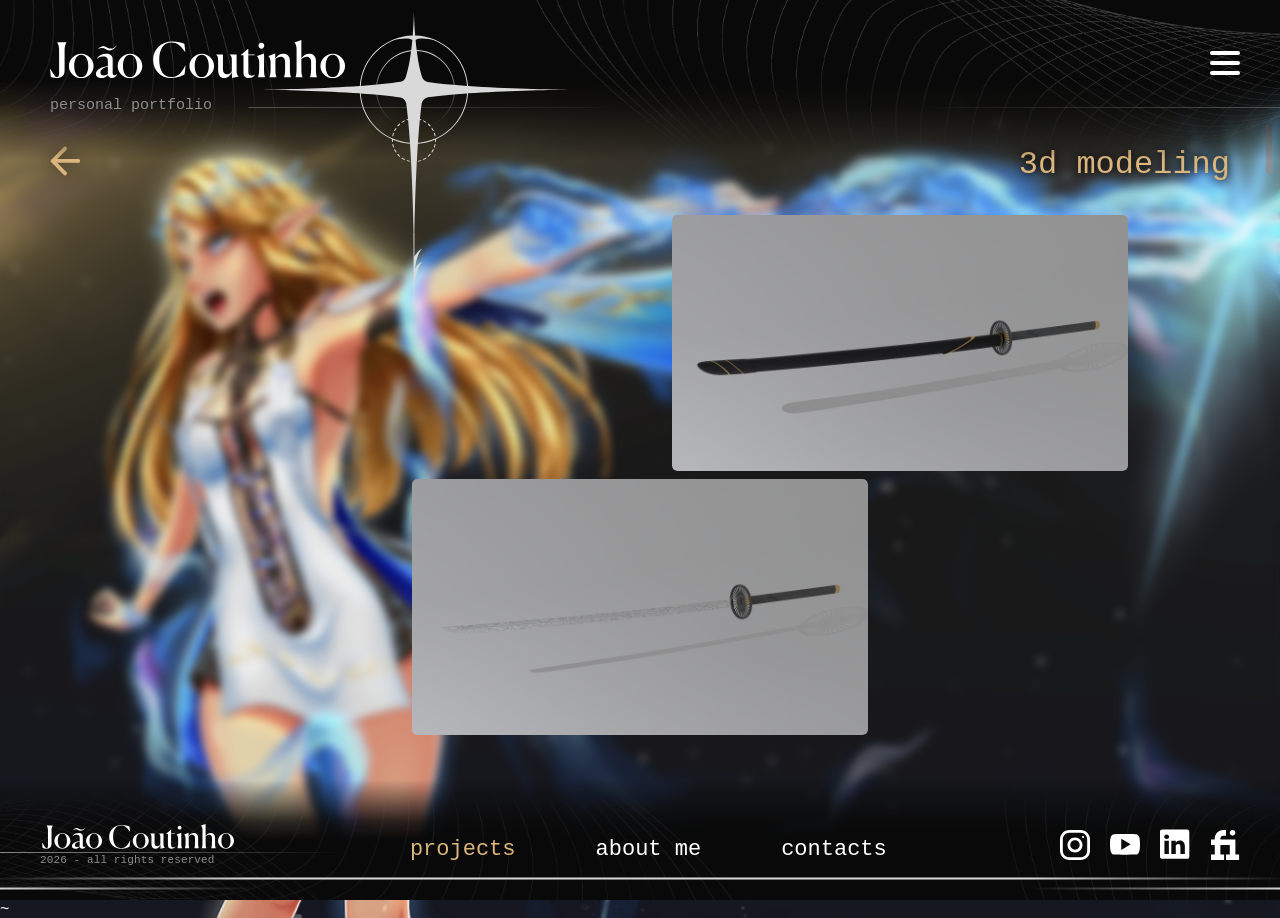
==== 3d-modeling.html @ 874382c6 "first push" ====
<!DOCTYPE html>
<html lang="pt">
<head>
  <meta charset="UTF-8">
  <meta name="viewport" content="width=device-width, initial-scale=1.0">
  <title>3d-Modeling | Portfolio</title>
  
  <link rel="icon" type="image/png" href="images\portfolio_logo_3dmodel.png">
  <link rel="stylesheet" href="css\parallax.css">
  <link rel="stylesheet" href="css\fonts.css">
  <link rel="stylesheet" href="css\header.css">
  <link rel="stylesheet" href="css\info_cards.css">
  <link rel="stylesheet" href="css\footer.css">
  <link rel="stylesheet" href="css\index.css">
  <link rel="stylesheet" href="css\tablets.css">
  <link rel="stylesheet" href="css\mobile.css">
  <link rel="stylesheet" href="css\zoom-window.css">
  <link rel="stylesheet" href="css\3d-modeling.css">
</head>
<body>
  <div class="parallax-bg" aria-hidden="true">
    <!-- Desktop images -->
    <img class="parallax-layer layer1 desktop" data-src="images/layer4.png" alt="" data-speed="22">
    <img class="parallax-layer layer2 desktop" data-src="images/layer3.png" alt="" data-speed="16">
    <img class="parallax-layer layer3 desktop" data-src="images/layer2.png" alt="" data-speed="10">
    <img class="parallax-layer layer4 desktop" data-src="images/layer1.png" alt="" data-speed="30">
    
    <!-- Mobile images -->
    <img class="parallax-layer layer1 mobile" src="images/layer4_mobile.png" alt="" data-speed="22" style="display:none;">
    <img class="parallax-layer layer2 mobile" src="images/layer3_mobile.png" alt="" data-speed="16" style="display:none;">
    <img class="parallax-layer layer3 mobile" src="images/layer2_mobile.png" alt="" data-speed="10" style="display:none;">
    <img class="parallax-layer layer4 mobile" src="images/layer1_mobile.png" alt="" data-speed="30" style="display:none;">
    
    <div class="parallax-layer particle-layer layer5" data-speed="8" aria-hidden="true"></div>
    <div class="parallax-layer particle-layer layer6" data-speed="10" aria-hidden="true"></div>
  </div>


  <div class="page-content">
    <header>
      <div class="mobile-nav-panel" id="mobile-nav-panel" aria-hidden="true" >
        <a href="index.html" class="nav-link is-active" data-nav="home"><h2>Projects</h2></a>
        <a href="about.html" class="nav-link" data-nav="about"><h2>About Me</h2></a>
        <a href="contact.html" class="nav-link" data-nav="contact"><h2>Contacts</h2></a>
      </div>
      <div class="black-degrade" aria-hidden="true"></div>
      <img src="images\waves blured.png" alt="Waves Blured" class="waves-blured">
      <svg class="Vector2Header" width="1702" height="2" viewBox="0 0 1702 2" preserveAspectRatio="xMidYMid meet" fill="none" xmlns="http://www.w3.org/2000/svg">
<path d="M579.146 1.33301H0V0.333008H579.146V1.33301Z" fill="url(#paint0_linear_225_235)"/>
<path d="M1701.89 0V1H1122.74V0H1701.89Z" fill="url(#paint1_linear_225_235)"/>
<defs>
<linearGradient id="paint0_linear_225_235" x1="1701.89" y1="1.00043" x2="0" y2="1.00043" gradientUnits="userSpaceOnUse">
<stop offset="0.00600609" stop-color="#8D8D8D"/>
<stop offset="0.370487" stop-color="#8D8D8D" stop-opacity="0"/>
<stop offset="0.607399" stop-color="#8D8D8D" stop-opacity="0"/>
<stop offset="1" stop-color="#8D8D8D"/>
</linearGradient>
<linearGradient id="paint1_linear_225_235" x1="1701.89" y1="1.00043" x2="0" y2="1.00043" gradientUnits="userSpaceOnUse">
<stop offset="0.00600609" stop-color="#8D8D8D"/>
<stop offset="0.370487" stop-color="#8D8D8D" stop-opacity="0"/>
<stop offset="0.607399" stop-color="#8D8D8D" stop-opacity="0"/>
<stop offset="1" stop-color="#8D8D8D"/>
</linearGradient>
</defs>
      </svg>
      <div class="slider" style="visibility:hidden;">  
        <svg class="slide1 is-active" width="1920" height="20" viewBox="0 0 1920 20" preserveAspectRatio="none" fill="none" xmlns="http://www.w3.org/2000/svg">
<path d="M1219.82 2.77637C1219.82 3.23866 1219.82 3.27374 1219.82 3.27637H1153.14C1142.38 3.27646 1136.98 6.40351 1130.78 9.58105C1124.53 12.7842 1117.53 15.9971 1103.69 15.9971V14.9971C1117.32 14.9971 1124.16 11.8482 1130.33 8.69141C1136.54 5.50894 1142.12 2.27646 1153.14 2.27637H1219.82C1219.82 2.27637 1219.82 2.27664 1219.82 2.77637Z" fill="#6D6D6D"/>
<path d="M1286.5 2.27637C1297.51 2.27649 1303.1 5.50895 1309.31 8.69141C1315.47 11.8482 1322.31 14.9971 1335.94 14.9971V15.9971C1322.1 15.9971 1315.1 12.7842 1308.85 9.58105C1302.65 6.40352 1297.25 3.27649 1286.5 3.27637H1219.82C1219.82 3.27637 1219.82 3.27637 1219.82 2.77637C1219.82 2.27664 1219.82 2.27637 1219.82 2.27637H1286.5Z" fill="#6D6D6D"/>
<path d="M1219.82 1H1160.32C1150.78 1.00012 1146 4.66069 1140.46 8.41211C1137.68 10.2914 1134.71 12.1945 1130.89 13.6221C1127.06 15.0508 1122.39 15.9971 1116.21 15.9971V14.9971C1122.28 14.9971 1126.83 14.0686 1130.54 12.6855C1134.25 11.3013 1137.13 9.45376 1139.9 7.58398C1143.7 5.00549 1147.27 2.38401 1152.34 1H1144.82C1132.71 1.00006 1126.63 4.69135 1119.65 8.43848C1112.62 12.2122 1104.76 15.9971 1089.2 15.9971V14.9971C1104.54 14.9971 1112.24 11.2823 1119.18 7.55762C1126.16 3.80644 1132.44 5.63108e-05 1144.82 0H1219.82V1Z" fill="#D9D9D9"/>
<path d="M1294.82 0C1307.19 8.13388e-05 1313.47 3.80645 1320.45 7.55762C1327.39 11.2823 1335.09 14.9971 1350.44 14.9971V15.9971C1334.87 15.9971 1327.01 12.2122 1319.98 8.43848C1313 4.69136 1306.92 1.00008 1294.82 1H1287.29C1292.37 2.38402 1295.93 5.00551 1299.74 7.58398C1302.5 9.45374 1305.39 11.3013 1309.1 12.6855C1312.8 14.0685 1317.35 14.9971 1323.43 14.9971V15.9971C1317.24 15.9971 1312.58 15.0508 1308.75 13.6221C1304.92 12.1945 1301.95 10.2914 1299.18 8.41211C1293.81 4.77783 1289.15 1.22894 1280.19 1.01074L1279.31 1H1219.82V0H1294.82Z" fill="#D9D9D9"/>
<path d="M1279.82 8.49805H1230.61C1223.54 10.2774 1220.49 16.3881 1219.82 19.6953C1219.14 16.3881 1216.09 10.2775 1209.02 8.49805H1159.82V7.49805H1279.82V8.49805Z" fill="url(#paint0_linear_6_7)"/>
<path d="M1116.21 15V16H0V15H1116.21Z" fill="url(#paint1_linear_6_7)"/>
<path d="M1920 15V16H1323.42V15H1920Z" fill="url(#paint2_linear_6_7)"/>
<defs>
<linearGradient id="paint0_linear_6_7" x1="0" y1="9.84766" x2="1920" y2="9.84766" gradientUnits="userSpaceOnUse">
<stop stop-color="#8D8D8D" stop-opacity="0"/>
<stop offset="0.2" stop-color="#8D8D8D"/>
<stop offset="0.8" stop-color="#8D8D8D"/>
<stop offset="1" stop-color="#8D8D8D" stop-opacity="0"/>
</linearGradient>
<linearGradient id="paint1_linear_6_7" x1="0" y1="16" x2="1967.49" y2="16" gradientUnits="userSpaceOnUse">
<stop stop-color="#D9D9D9" stop-opacity="0"/>
<stop offset="0.2" stop-color="#D9D9D9"/>
<stop offset="0.8" stop-color="#D9D9D9"/>
<stop offset="1" stop-color="#D9D9D9" stop-opacity="0"/>
</linearGradient>
<linearGradient id="paint2_linear_6_7" x1="-91.1058" y1="16" x2="1920" y2="16" gradientUnits="userSpaceOnUse">
<stop stop-color="#D9D9D9" stop-opacity="0"/>
<stop offset="0.2" stop-color="#D9D9D9"/>
<stop offset="0.8" stop-color="#D9D9D9"/>
<stop offset="1" stop-color="#D9D9D9" stop-opacity="0"/>
</linearGradient>
</defs>
        </svg>
        <svg class="slide2" width="1920" height="20" viewBox="0 0 1920 20" preserveAspectRatio="none" fill="none" xmlns="http://www.w3.org/2000/svg">
<path d="M1473.4 2.77637C1473.4 3.23867 1473.4 3.27374 1473.4 3.27637H1406.73C1395.97 3.27646 1390.57 6.40343 1384.37 9.58105C1378.12 12.7843 1371.12 15.9971 1357.28 15.9971V14.9971C1370.91 14.9971 1377.75 11.8483 1383.91 8.69141C1390.13 5.50886 1395.71 2.27646 1406.73 2.27637H1473.4C1473.4 2.27637 1473.4 2.27663 1473.4 2.77637Z" fill="#6D6D6D"/>
<path d="M1540.08 2.27637C1551.1 2.27649 1556.68 5.50888 1562.9 8.69141C1569.06 11.8483 1575.9 14.9971 1589.53 14.9971V15.9971C1575.69 15.9971 1568.69 12.7843 1562.44 9.58105C1556.24 6.40344 1550.84 3.27649 1540.08 3.27637H1473.41C1473.41 3.27637 1473.4 3.27638 1473.4 2.77637C1473.4 2.27663 1473.41 2.27637 1473.41 2.27637H1540.08Z" fill="#6D6D6D"/>
<path d="M1473.4 1H1413.91C1404.37 1.00012 1399.59 4.66061 1394.04 8.41211C1391.27 10.2915 1388.3 12.1944 1384.47 13.6221C1380.65 15.0508 1375.98 15.9971 1369.8 15.9971V14.9971C1375.87 14.9971 1380.42 14.0686 1384.12 12.6855C1387.83 11.3013 1390.72 9.45381 1393.48 7.58398C1397.29 5.00543 1400.86 2.38405 1405.93 1H1398.4C1386.3 1.00006 1380.22 4.69126 1373.24 8.43848C1366.21 12.2123 1358.35 15.9971 1342.79 15.9971V14.9971C1358.13 14.9971 1365.83 11.2824 1372.77 7.55762C1379.75 3.80635 1386.03 5.63121e-05 1398.4 0H1473.4V1Z" fill="#D9D9D9"/>
<path d="M1548.41 0C1560.78 8.13409e-05 1567.06 3.80636 1574.04 7.55762C1580.98 11.2824 1588.68 14.9971 1604.02 14.9971V15.9971C1588.46 15.9971 1580.6 12.2123 1573.57 8.43848C1566.59 4.69127 1560.51 1.00008 1548.41 1H1540.88C1545.95 2.38406 1549.52 5.00545 1553.33 7.58398C1556.09 9.45379 1558.98 11.3013 1562.68 12.6855C1566.39 14.0686 1570.94 14.9971 1577.01 14.9971V15.9971C1570.83 15.9971 1566.16 15.0508 1562.33 13.6221C1558.51 12.1945 1555.54 10.2915 1552.76 8.41211C1547.4 4.77774 1542.74 1.22895 1533.78 1.01074L1532.9 1H1473.4V0H1548.41Z" fill="#D9D9D9"/>
<path d="M1533.4 8.49805H1484.2C1477.13 10.2774 1474.08 16.388 1473.4 19.6953C1472.73 16.388 1469.68 10.2775 1462.61 8.49805H1413.4V7.49805H1533.4V8.49805Z" fill="url(#paint0_linear_225_249)"/>
<path d="M1369.8 15V16L0 16.0004V15.0004L1369.8 15Z" fill="url(#paint1_linear_225_249)"/>
<path d="M1920 15.0004V16.0004L1577.01 16V15L1920 15.0004Z" fill="url(#paint2_linear_225_249)"/>
<defs>
<linearGradient id="paint0_linear_225_249" x1="0" y1="9.84766" x2="1920" y2="9.84766" gradientUnits="userSpaceOnUse">
<stop stop-color="#8D8D8D" stop-opacity="0"/>
<stop offset="0.2" stop-color="#8D8D8D"/>
<stop offset="0.8" stop-color="#8D8D8D"/>
<stop offset="1" stop-color="#8D8D8D" stop-opacity="0"/>
</linearGradient>
<linearGradient id="paint1_linear_225_249" x1="0" y1="16" x2="1967.49" y2="16" gradientUnits="userSpaceOnUse">
<stop stop-color="#D9D9D9" stop-opacity="0"/>
<stop offset="0.2" stop-color="#D9D9D9"/>
<stop offset="0.8" stop-color="#D9D9D9"/>
<stop offset="1" stop-color="#D9D9D9" stop-opacity="0"/>
</linearGradient>
<linearGradient id="paint2_linear_225_249" x1="-91.1058" y1="16" x2="1920" y2="16" gradientUnits="userSpaceOnUse">
<stop stop-color="#D9D9D9" stop-opacity="0"/>
<stop offset="0.2" stop-color="#D9D9D9"/>
<stop offset="0.8" stop-color="#D9D9D9"/>
<stop offset="1" stop-color="#D9D9D9" stop-opacity="0"/>
</linearGradient>
</defs>
        </svg>
        <svg class="slide3" width="1920" height="20" viewBox="0 0 1920 20" preserveAspectRatio="none" fill="none" xmlns="http://www.w3.org/2000/svg">
<path d="M1722.04 2.77637C1722.04 3.23868 1722.04 3.27374 1722.04 3.27637H1655.36C1644.61 3.27646 1639.21 6.40339 1633.01 9.58105C1626.76 12.7843 1619.76 15.9971 1605.92 15.9971V14.9971C1619.55 14.9971 1626.39 11.8483 1632.55 8.69141C1638.76 5.50883 1644.35 2.27646 1655.36 2.27637H1722.04C1722.04 2.27637 1722.04 2.27662 1722.04 2.77637Z" fill="#6D6D6D"/>
<path d="M1788.72 2.27637C1799.74 2.27649 1805.32 5.50884 1811.53 8.69141C1817.7 11.8483 1824.54 14.9971 1838.17 14.9971V15.9971C1824.33 15.9971 1817.33 12.7843 1811.08 9.58105C1804.88 6.40341 1799.48 3.27649 1788.72 3.27637H1722.04C1722.04 3.27637 1722.04 3.27638 1722.04 2.77637C1722.04 2.27662 1722.04 2.27637 1722.04 2.27637H1788.72Z" fill="#6D6D6D"/>
<path d="M1722.04 1H1662.55C1653.01 1.00012 1648.22 4.66057 1642.68 8.41211C1639.91 10.2915 1636.94 12.1944 1633.11 13.6221C1629.28 15.0508 1624.62 15.9971 1618.43 15.9971V14.9971C1624.51 14.9971 1629.06 14.0686 1632.76 12.6855C1636.47 11.3013 1639.36 9.45383 1642.12 7.58398C1645.93 5.00541 1649.49 2.38406 1654.57 1H1647.04C1634.94 1.00006 1628.85 4.69122 1621.88 8.43848C1614.85 12.2123 1606.99 15.9971 1591.42 15.9971V14.9971C1606.77 14.9971 1614.47 11.2824 1621.41 7.55762C1628.39 3.80631 1634.67 5.63127e-05 1647.04 0H1722.04V1Z" fill="#D9D9D9"/>
<path d="M1797.04 0C1809.42 8.13418e-05 1815.7 3.80632 1822.68 7.55762C1829.62 11.2824 1837.32 14.9971 1852.66 14.9971V15.9971C1837.1 15.9971 1829.24 12.2123 1822.21 8.43848C1815.23 4.69124 1809.15 1.00008 1797.04 1H1789.52C1794.59 2.38407 1798.16 5.00543 1801.96 7.58398C1804.73 9.45381 1807.61 11.3013 1811.32 12.6855C1815.03 14.0686 1819.58 14.9971 1825.65 14.9971V15.9971C1819.47 15.9971 1814.8 15.0508 1810.97 13.6221C1807.15 12.1944 1804.18 10.2915 1801.4 8.41211C1796.04 4.7777 1791.38 1.22895 1782.41 1.01074L1781.54 1H1722.04V0H1797.04Z" fill="#D9D9D9"/>
<path d="M1782.04 8.49805H1732.84C1725.77 10.2775 1722.71 16.3879 1722.04 19.6953C1721.37 16.3879 1718.31 10.2775 1711.25 8.49805H1662.04V7.49805H1782.04V8.49805Z" fill="url(#paint0_linear_225_249)"/>
<path d="M1618.43 15V16L0 16.0005V15.0005L1618.43 15Z" fill="url(#paint1_linear_225_249)"/>
<path d="M1920 15.0005V16.0005L1825.65 16V15L1920 15.0005Z" fill="url(#paint2_linear_225_249)"/>
<defs>
<linearGradient id="paint0_linear_225_249" x1="0" y1="9.84766" x2="1920" y2="9.84766" gradientUnits="userSpaceOnUse">
<stop stop-color="#8D8D8D" stop-opacity="0"/>
<stop offset="0.2" stop-color="#8D8D8D"/>
<stop offset="0.8" stop-color="#8D8D8D"/>
<stop offset="1" stop-color="#8D8D8D" stop-opacity="0"/>
</linearGradient>
<linearGradient id="paint1_linear_225_249" x1="0" y1="16" x2="1967.49" y2="16" gradientUnits="userSpaceOnUse">
<stop stop-color="#D9D9D9" stop-opacity="0"/>
<stop offset="0.2" stop-color="#D9D9D9"/>
<stop offset="0.8" stop-color="#D9D9D9"/>
<stop offset="1" stop-color="#D9D9D9" stop-opacity="0"/>
</linearGradient>
<linearGradient id="paint2_linear_225_249" x1="-91.1058" y1="16" x2="1920" y2="16" gradientUnits="userSpaceOnUse">
<stop stop-color="#D9D9D9" stop-opacity="0"/>
<stop offset="0.2" stop-color="#D9D9D9"/>
<stop offset="0.8" stop-color="#D9D9D9"/>
<stop offset="1" stop-color="#D9D9D9" stop-opacity="0"/>
</linearGradient>
</defs>
        </svg>
        



      </div> 
    
      <div class="nav-container">

        <div class="logo-container">      
          <svg class="JoãoCoutinho"width="296" height="39" viewBox="0 0 296 39" fill="none" xmlns="http://www.w3.org/2000/svg">
<path d="M16.5117 2.30469C14.9759 5.28038 14.5918 6.9127 14.5918 10.8965V30.7207C14.5916 35.4243 11.52 38.0643 6.48047 38.0645C4.65649 38.0645 2.73624 37.7278 0.864258 37.0078L0 29.0879L0.383789 28.9443C3.74379 34.3203 5.18411 37.1045 6.91211 37.1045C8.20807 37.1044 9.12012 35.7602 9.12012 33.4082V10.8965C9.12012 6.91267 8.73602 5.28042 7.2002 2.30469V2.20801H16.5117V2.30469Z" fill="white"/>
<path fill-rule="evenodd" clip-rule="evenodd" d="M31.2314 13.7285C37.9512 13.7287 43.5672 19.4881 43.5674 25.9199C43.5674 32.3998 37.9993 38.0643 31.2314 38.0645C24.4634 38.0645 18.8954 32.3999 18.9434 25.9199C18.9915 19.4881 24.5596 13.7285 31.2314 13.7285ZM31.2314 14.6885C26.3355 14.6885 24.2237 20.16 24.2236 25.9199C24.2236 31.7279 26.2874 37.1045 31.2314 37.1045C36.1752 37.1043 38.2871 31.7278 38.2871 25.9199C38.287 20.1602 36.1271 14.6887 31.2314 14.6885Z" fill="white"/>
<path fill-rule="evenodd" clip-rule="evenodd" d="M56.3633 13.7285C61.2113 13.7285 62.6514 16.4644 62.6514 19.4404V33.1201C62.6514 34.3201 63.1316 35.2323 64.5234 35.2324C65.2434 35.2324 66.012 34.9923 66.876 34.3203L66.9717 34.416C66.2517 35.952 64.8116 37.9199 61.9316 37.9199C59.5317 37.9199 58.2833 36.5284 57.9473 34.8965C56.4593 36.5763 54.0597 38.0643 51.0361 38.0645C48.2042 38.0645 45.8995 36.7203 45.8994 33.9844C45.8994 29.1364 52.8116 26.7838 57.8516 25.9678V20.7363C57.8516 18.2403 56.8435 16.6084 53.4355 16.6084C51.6116 16.6084 49.1157 17.0886 47.0518 18.7686L46.8115 18.4805C48.7795 15.6966 52.1875 13.7286 56.3633 13.7285ZM57.8516 26.7842C54.0596 27.6482 50.4121 29.2324 50.4121 32.4004C50.4122 34.2723 51.6601 35.4727 53.916 35.4727C55.5479 35.4726 57.0356 34.848 57.8516 34.0801V26.7842Z" fill="white"/>
<path fill-rule="evenodd" clip-rule="evenodd" d="M79.9814 13.7285C86.7012 13.7287 92.3172 19.4881 92.3174 25.9199C92.3174 32.3998 86.7493 38.0643 79.9814 38.0645C73.2134 38.0645 67.6454 32.3999 67.6934 25.9199C67.7415 19.4881 73.3096 13.7285 79.9814 13.7285ZM79.9814 14.6885C75.0855 14.6885 72.9737 20.16 72.9736 25.9199C72.9736 31.7279 75.0374 37.1045 79.9814 37.1045C84.9252 37.1043 87.0371 31.7278 87.0371 25.9199C87.037 20.1602 84.8771 14.6887 79.9814 14.6885Z" fill="white"/>
<path d="M122.288 1.48828C127.376 1.48828 131.841 2.78399 134.385 3.79199L135.345 11.6641L134.96 11.8086C130.256 5.18459 127.184 2.44824 121.664 2.44824C112.784 2.44836 109.232 9.84045 109.232 19.7764C109.232 29.7602 112.928 37.1043 121.376 37.1045C128.192 37.1045 131.792 32.4005 135.152 25.6807L135.536 25.8242L134.576 34.6084C133.76 35.2326 127.952 38.0645 121.376 38.0645C110.288 38.0643 103.137 30.0482 103.137 19.7764C103.137 9.55243 111.104 1.48838 122.288 1.48828Z" fill="white"/>
<path fill-rule="evenodd" clip-rule="evenodd" d="M151.747 13.7285C158.467 13.7287 164.083 19.4881 164.083 25.9199C164.083 32.3998 158.515 38.0643 151.747 38.0645C144.979 38.0645 139.411 32.3999 139.459 25.9199C139.507 19.4881 145.075 13.7285 151.747 13.7285ZM151.747 14.6885C146.851 14.6885 144.739 20.16 144.739 25.9199C144.739 31.7279 146.803 37.1045 151.747 37.1045C156.691 37.1043 158.803 31.7278 158.803 25.9199C158.803 20.1602 156.643 14.6887 151.747 14.6885Z" fill="white"/>
<path d="M172.938 29.1367C172.938 32.4964 174.474 34.2246 177.162 34.2246C179.466 34.2244 180.905 32.928 181.817 31.2002V19.6807C181.817 17.2807 181.05 15.6 179.706 14.5439V14.4482H186.617V29.1846C186.617 34.272 187.242 35.1842 188.777 36.2881V36.3838L182.058 37.9199V31.9678C180.426 35.0877 178.218 38.0642 174.33 38.0645C170.25 38.0645 168.138 34.8963 168.138 29.9043V19.6807C168.138 17.2327 167.322 15.5999 166.122 14.5439V14.4482H172.938V29.1367Z" fill="white"/>
<path d="M198.312 14.4482H204.505V15.3125H198.312V32.1123C198.313 34.4163 199.369 35.6641 201.673 35.6641C203.353 35.664 204.6 34.9928 204.841 34.8486L204.984 35.04C203.64 36.912 201.529 38.0644 198.841 38.0645C196.009 38.0645 193.465 36.7679 193.465 32.2559V15.3125H190.873V15.0244L197.833 9.02441H198.312V14.4482Z" fill="white"/>
<path fill-rule="evenodd" clip-rule="evenodd" d="M282.716 13.7285C289.436 13.7287 295.052 19.4881 295.052 25.9199C295.052 32.3998 289.484 38.0643 282.716 38.0645C275.948 38.0645 270.38 32.3999 270.428 25.9199C270.476 19.4881 276.044 13.7285 282.716 13.7285ZM282.716 14.6885C277.82 14.6885 275.708 20.16 275.708 25.9199C275.708 31.7279 277.772 37.1045 282.716 37.1045C287.66 37.1043 289.771 31.7278 289.771 25.9199C289.771 20.1601 287.612 14.6887 282.716 14.6885Z" fill="white"/>
<path d="M214.017 27.9844C214.017 32.1122 214.113 34.6081 215.073 37.248V37.3447H208.113V37.248C208.785 34.6081 209.217 32.2081 209.217 28.0322V22.5605C209.217 19.4885 208.209 17.6642 207.057 16.3682V16.0322L214.017 13.4883V27.9844Z" fill="white"/>
<path d="M225.216 18.0967L225.407 18.1445C227.471 15.6485 229.776 13.7285 233.136 13.7285C237.504 13.7286 239.903 16.4165 239.903 20.6885V27.9844C239.903 32.3042 240 34.6081 241.008 37.248V37.3447H234.048V37.248C234.912 34.6081 235.104 32.0641 235.104 28.0322V21.792C235.103 19.0561 233.903 16.6562 230.688 16.6562C228.672 16.6563 226.799 17.5687 225.407 19.0566V27.9844C225.407 32.1602 225.504 34.6081 226.464 37.248V37.3447H219.504V37.248C220.416 34.6082 220.607 32.2561 220.607 28.0322V22.3682C220.607 19.2002 219.599 17.4239 218.447 16.1279V16.0322L225.216 13.4883V18.0967Z" fill="white"/>
<path d="M251.372 18.1445C253.436 15.6486 255.74 13.7286 259.1 13.7285C263.468 13.7285 265.916 16.4165 265.916 20.6885V28.0322C265.916 32.3041 266.012 34.6081 266.972 37.248V37.3447H260.012V37.248C260.924 34.6081 261.116 32.0162 261.116 28.0322V21.792C261.116 19.0562 259.868 16.6564 256.7 16.6562C254.636 16.6562 252.812 17.5685 251.372 19.1045V28.0322C251.372 32.1601 251.516 34.6082 252.476 37.248V37.3447H245.516V37.248C246.38 34.6081 246.572 32.2562 246.572 28.0322V8.83203C246.572 5.71216 245.564 3.88777 244.412 2.5918V2.49609L251.372 0V18.1445Z" fill="white"/>
<path d="M66.999 5.21289C65.3142 7.87838 60.8063 12.4585 56.25 9.45898C51.6937 6.4595 47.7656 8.88514 46.3711 10.4727C47.8342 8.63643 51.5719 5.26351 54.8174 6.46191C58.874 7.95995 61.584 10.9629 66.999 5.21289Z" fill="white"/>
<path d="M211.377 2.83203C212.961 2.83203 214.257 4.17597 214.257 5.75977C214.257 7.34377 212.961 8.64062 211.377 8.64062C209.793 8.64058 208.497 7.34374 208.497 5.75977C208.497 4.176 209.793 2.83207 211.377 2.83203Z" fill="white"/>
          </svg>
          <h2 class="professional-portfolio">personal portfolio</h2>
          <div class="LogoHeaderContainer">
            <svg class="LogoHeader"width="318" height="301" viewBox="0 0 318 301" fill="none" xmlns="http://www.w3.org/2000/svg">
<path d="M138.272 121.604C138.785 121.779 139.067 122.331 138.904 122.851C138.722 123.43 138.564 124.021 138.432 124.621C138.314 125.152 137.794 125.49 137.263 125.386C137.489 124.083 137.828 122.818 138.272 121.604Z" fill="#D9D9D9"/>
<path d="M140.939 116.514C141.389 116.815 141.518 117.423 141.226 117.882C140.898 118.396 140.591 118.925 140.308 119.468C140.056 119.95 139.465 120.141 138.979 119.902C139.533 118.711 140.19 117.578 140.939 116.514Z" fill="#D9D9D9"/>
<path d="M144.83 112.284C145.187 112.692 145.155 113.312 144.754 113.68C144.303 114.093 143.87 114.526 143.457 114.977C143.089 115.378 142.469 115.41 142.062 115.053C142.901 114.05 143.828 113.123 144.83 112.284Z" fill="#D9D9D9"/>
<path d="M149.68 109.202C149.919 109.688 149.727 110.278 149.245 110.53C148.702 110.813 148.173 111.12 147.659 111.448C147.2 111.741 146.593 111.612 146.291 111.162C147.355 110.413 148.489 109.756 149.68 109.202Z" fill="#D9D9D9"/>
<path d="M179.623 121.604C180.067 122.818 180.407 124.082 180.633 125.385C180.102 125.489 179.582 125.152 179.465 124.621C179.332 124.021 179.175 123.43 178.992 122.851C178.829 122.332 179.111 121.779 179.623 121.604Z" fill="#D9D9D9"/>
<path d="M176.955 116.514C177.704 117.578 178.362 118.711 178.916 119.902C178.43 120.141 177.84 119.95 177.589 119.468C177.306 118.925 176.999 118.396 176.671 117.882C176.379 117.423 176.507 116.816 176.955 116.514Z" fill="#D9D9D9"/>
<path d="M173.065 112.284C174.068 113.123 174.994 114.05 175.833 115.053C175.426 115.409 174.807 115.378 174.439 114.977C174.026 114.526 173.593 114.093 173.143 113.68C172.742 113.312 172.709 112.692 173.065 112.284Z" fill="#D9D9D9"/>
<path d="M168.216 109.202C169.407 109.756 170.541 110.412 171.604 111.161C171.303 111.611 170.696 111.741 170.237 111.448C169.723 111.12 169.193 110.814 168.65 110.53C168.168 110.278 167.977 109.688 168.216 109.202Z" fill="#D9D9D9"/>
<path fill-rule="evenodd" clip-rule="evenodd" d="M158.948 0C159.023 5.86039 159.375 14.7196 160.16 24.4043C188.345 25.0218 211.234 47.1265 213.096 74.9883C250.608 77.5927 294.447 78.5378 317.294 78.6611L314.141 78.6816C290.58 78.8702 248.948 79.8428 213.095 82.332C211.721 102.895 198.895 120.32 180.939 128.289C180.952 128.582 180.959 128.876 180.959 129.171L180.951 129.739C180.948 129.87 180.941 130.001 180.936 130.132C180.921 130.466 180.899 130.799 180.87 131.129C180.331 131.092 179.916 130.633 179.939 130.09C179.953 129.786 179.959 129.478 179.959 129.171C179.959 129.019 179.957 128.867 179.954 128.716C174.645 130.947 168.906 132.356 162.896 132.788C160.927 162.073 159.841 195.592 159.325 221.943C159.404 222.034 159.449 222.149 159.448 222.27C159.443 223.595 159.438 224.858 159.433 226.182L159.354 245.774C162.789 239.936 165.826 238.14 166.948 237.979C163.166 241.762 161.061 249.921 159.971 257.752C163.148 252.716 165.893 251.121 166.948 250.971C161.983 255.936 159.907 268.447 159.226 277.854L159.151 296.431C159.146 297.754 159.141 299.017 159.136 300.343C159.135 300.392 159.115 300.44 159.08 300.475C159.045 300.509 158.998 300.529 158.948 300.529C158.899 300.529 158.852 300.509 158.816 300.475C158.781 300.44 158.761 300.392 158.761 300.343C158.756 299.017 158.75 297.754 158.745 296.431L158.464 226.182C158.459 224.858 158.453 223.595 158.448 222.27C158.448 222.149 158.492 222.034 158.57 221.943C158.054 195.591 156.969 162.073 154.999 132.788C148.989 132.356 143.251 130.946 137.941 128.715C137.938 128.866 137.938 129.019 137.938 129.171C137.938 129.478 137.944 129.786 137.957 130.09C137.98 130.633 137.564 131.093 137.024 131.129C136.968 130.484 136.938 129.831 136.938 129.171C136.938 128.876 136.943 128.582 136.955 128.289C119.012 120.326 106.192 102.918 104.804 82.374C68.8155 79.8536 26.8464 78.8713 3.15332 78.6816L0 78.6611L3.15332 78.6396C26.8464 78.45 68.8155 77.4677 104.804 74.9473C106.685 47.1049 129.565 25.0216 157.736 24.4043C158.521 14.7196 158.874 5.86039 158.948 0ZM105.811 82.4434C107.212 102.42 119.627 119.358 137.023 127.225C137.024 127.221 137.024 127.217 137.024 127.213C137.279 127.23 137.505 127.341 137.671 127.511C143.024 129.846 148.835 131.327 154.932 131.781C154.386 123.777 153.775 116.101 153.089 108.988C152.935 109.033 152.781 109.079 152.628 109.127C152.108 109.29 151.556 109.008 151.382 108.495C151.909 108.302 152.445 108.13 152.99 107.978C152.429 102.268 151.821 96.933 151.159 92.0996H151.17C150.448 89.4079 148.381 87.2902 145.72 86.498C134.673 84.8401 120.783 83.5073 105.811 82.4434ZM212.088 82.4014C197.452 83.4323 183.824 84.7178 172.839 86.3115C172.715 86.3491 172.59 86.385 172.462 86.418C169.664 87.1399 167.474 89.3125 166.727 92.0996H166.737C166.076 96.933 165.466 102.267 164.905 107.978C165.45 108.13 165.987 108.302 166.514 108.495C166.339 109.008 165.789 109.29 165.27 109.127C165.116 109.079 164.962 109.033 164.807 108.988C164.12 116.101 163.51 123.777 162.964 131.781C169.061 131.327 174.871 129.846 180.225 127.511C180.39 127.342 180.616 127.23 180.87 127.213C180.87 127.217 180.871 127.221 180.871 127.225C198.28 119.353 210.701 102.397 212.088 82.4014ZM178.891 29.249C173.587 27.8758 164.298 26.4653 160.567 29.0742C161.843 42.6792 163.988 57.1918 167.418 66.958C168.464 68.8917 170.278 70.3398 172.462 70.9033C172.588 70.9359 172.713 70.9707 172.835 71.0078C183.82 72.6018 197.451 73.8879 212.088 74.9189C210.648 54.1737 197.332 36.6992 178.891 29.249ZM157.328 29.0723C153.569 26.4429 144.17 27.9024 138.91 29.2871C120.531 36.7539 107.263 54.1859 105.811 74.877C120.783 73.813 134.673 72.4802 145.72 70.8223C147.776 70.21 149.477 68.8066 150.478 66.958C153.907 57.1914 156.053 42.6779 157.328 29.0723Z" fill="#D9D9D9"/>
<path d="M151.382 149.847C151.557 149.334 152.109 149.052 152.628 149.216C153.207 149.398 153.799 149.556 154.398 149.688C154.929 149.806 155.266 150.326 155.162 150.856C153.859 150.631 152.595 150.291 151.382 149.847Z" fill="#D9D9D9"/>
<path d="M165.27 149.216C165.788 149.053 166.339 149.335 166.514 149.847C165.3 150.291 164.037 150.631 162.734 150.856C162.631 150.326 162.968 149.806 163.499 149.688C164.099 149.556 164.69 149.398 165.27 149.216Z" fill="#D9D9D9"/>
<path d="M146.291 147.179C146.593 146.73 147.201 146.602 147.659 146.895C148.173 147.223 148.702 147.529 149.245 147.812C149.727 148.064 149.918 148.654 149.68 149.14C148.488 148.586 147.355 147.928 146.291 147.179Z" fill="#D9D9D9"/>
<path d="M170.237 146.895C170.696 146.602 171.302 146.731 171.604 147.18C170.54 147.929 169.407 148.586 168.216 149.14C167.978 148.654 168.169 148.064 168.65 147.812C169.194 147.529 169.723 147.223 170.237 146.895Z" fill="#D9D9D9"/>
<path d="M142.062 143.289C142.469 142.933 143.089 142.965 143.457 143.366C143.87 143.817 144.303 144.25 144.754 144.663C145.155 145.031 145.186 145.649 144.83 146.057C143.828 145.218 142.901 144.292 142.062 143.289Z" fill="#D9D9D9"/>
<path d="M174.439 143.366C174.807 142.965 175.426 142.934 175.833 143.289C174.994 144.291 174.068 145.218 173.065 146.057C172.71 145.649 172.742 145.031 173.143 144.663C173.593 144.25 174.026 143.817 174.439 143.366Z" fill="#D9D9D9"/>
<path d="M138.979 138.439C139.465 138.201 140.056 138.392 140.308 138.874C140.591 139.417 140.897 139.947 141.226 140.461C141.518 140.92 141.388 141.526 140.938 141.828C140.38 141.035 139.873 140.202 139.421 139.336C139.267 139.041 139.12 138.742 138.979 138.439Z" fill="#D9D9D9"/>
<path d="M177.589 138.874C177.84 138.392 178.431 138.201 178.916 138.439C178.362 139.631 177.705 140.764 176.956 141.828C176.507 141.526 176.378 140.919 176.671 140.461C176.999 139.947 177.306 139.417 177.589 138.874Z" fill="#D9D9D9"/>
<path d="M137.263 132.956C137.794 132.852 138.314 133.191 138.432 133.722C138.564 134.322 138.722 134.913 138.904 135.492C139.068 136.011 138.785 136.563 138.272 136.737C137.828 135.523 137.489 134.259 137.263 132.956Z" fill="#D9D9D9"/>
<path d="M179.465 133.722C179.582 133.191 180.102 132.853 180.633 132.957C180.407 134.26 180.067 135.524 179.623 136.737C179.111 136.562 178.829 136.011 178.992 135.492C179.175 134.913 179.332 134.322 179.465 133.722Z" fill="#D9D9D9"/>
            </svg>
            <svg class="LogoHeaderbola" width="79" height="79" viewBox="0 0 79 79" fill="none" xmlns="http://www.w3.org/2000/svg">
<path d="M77.6095 39.3047C77.6095 18.1496 60.4599 1 39.3047 1C18.1496 1.00003 1.00003 18.1496 1 39.3047C1 60.4599 18.1496 77.6095 39.3047 77.6095V78.6095C17.5973 78.6095 0 61.0122 0 39.3047C3.29861e-05 17.5973 17.5973 3.29904e-05 39.3047 0C61.0122 0 78.6095 17.5973 78.6095 39.3047C78.6095 61.0122 61.0122 78.6095 39.3047 78.6095V77.6095C60.4599 77.6095 77.6095 60.4599 77.6095 39.3047Z" fill="url(#paint0_linear_196_331)"/>
<defs>
<linearGradient id="paint0_linear_196_331" x1="39.3047" y1="0" x2="39.3047" y2="78.6095" gradientUnits="userSpaceOnUse">
<stop stop-color="#D9D9D9"/>
<stop offset="1" stop-color="#737373" stop-opacity="0"/>
</linearGradient>
</defs>
            </svg>
          </div>
          
        </div>
        <nav>
          <a href="index.html" class="nav-link is-active" data-nav="home"><h2>Projects</h2></a>
          <a href="about.html" class="nav-link" data-nav="about"><h2>About Me</h2></a>
          <a href="contact.html" class="nav-link" data-nav="contact"><h2>Contacts</h2></a>
        </nav>
      </div>
      <div class="mobile-nav-toggle" type="button" aria-label="Open navigation menu" aria-expanded="false" aria-controls="mobile-nav-panel">
        <span></span>
        <span></span>
        <span></span>
      </div>
      
    </header>
    <div class="zoom-window" role="dialog" aria-hidden="true">
        
        <div class="zoom-window-content">
          <div class="zoom-window-image-wrapper">
            <img class="zoom-window-image" src="" alt="" />
          </div>
          <div class="zoom-window-text">
            <h1 class="zoom-window-title"></h1>
            <h2 class="zoom-window-description"></h2>
          </div>
        </div>
    </div>
    <div class="content-container" id="home-content">
      <div class="arrow-container">
        <a href="index.html">
          <svg class="arrow" width="41" height="41" viewBox="0 0 41 41" fill="none" xmlns="http://www.w3.org/2000/svg">
        <path d="M19.0793 1.41421C19.8604 0.633164 21.1267 0.633165 21.9077 1.41421L22.7041 2.21058C23.4852 2.99163 23.4852 4.25796 22.7041 5.03901L9.81128 17.9318H38.9871C40.0916 17.9318 40.9871 18.8273 40.9871 19.9318V21.0552C40.9871 22.1598 40.0916 23.0552 38.9871 23.0552H9.81128L22.7041 35.9481C23.4852 36.7291 23.4852 37.9954 22.7041 38.7765L21.9077 39.5728C21.1267 40.3539 19.8604 40.3539 19.0793 39.5728L1.41421 21.9077C0.633163 21.1267 0.633163 19.8604 1.41422 19.0793L19.0793 1.41421Z" fill="#DAB67D"/>
        </svg>
        </a>
        
        <h2 class="title-text">3d modeling</h2>
      </div>
      
      <div class="illustrations-container">
        <div class="gallery-row">
          
        </div>

      </div> 
      <footer class="footer-section">
        <img src="images\waves blured.png" alt="Waves Blured" class="footer-waves-blured">
        <div class="footer-content">
          <div class="footer-content-text"> 
            <svg class="footer-content-JoãoCoutinho"width="196.7" height="25.38" viewBox="0 0 296 39" fill="none" xmlns="http://www.w3.org/2000/svg">
              <path d="M16.5117 2.30469C14.9759 5.28038 14.5918 6.9127 14.5918 10.8965V30.7207C14.5916 35.4243 11.52 38.0643 6.48047 38.0645C4.65649 38.0645 2.73624 37.7278 0.864258 37.0078L0 29.0879L0.383789 28.9443C3.74379 34.3203 5.18411 37.1045 6.91211 37.1045C8.20807 37.1044 9.12012 35.7602 9.12012 33.4082V10.8965C9.12012 6.91267 8.73602 5.28042 7.2002 2.30469V2.20801H16.5117V2.30469Z" fill="white"/>
              <path fill-rule="evenodd" clip-rule="evenodd" d="M31.2314 13.7285C37.9512 13.7287 43.5672 19.4881 43.5674 25.9199C43.5674 32.3998 37.9993 38.0643 31.2314 38.0645C24.4634 38.0645 18.8954 32.3999 18.9434 25.9199C18.9915 19.4881 24.5596 13.7285 31.2314 13.7285ZM31.2314 14.6885C26.3355 14.6885 24.2237 20.16 24.2236 25.9199C24.2236 31.7279 26.2874 37.1045 31.2314 37.1045C36.1752 37.1043 38.2871 31.7278 38.2871 25.9199C38.287 20.1602 36.1271 14.6887 31.2314 14.6885Z" fill="white"/>
              <path fill-rule="evenodd" clip-rule="evenodd" d="M56.3633 13.7285C61.2113 13.7285 62.6514 16.4644 62.6514 19.4404V33.1201C62.6514 34.3201 63.1316 35.2323 64.5234 35.2324C65.2434 35.2324 66.012 34.9923 66.876 34.3203L66.9717 34.416C66.2517 35.952 64.8116 37.9199 61.9316 37.9199C59.5317 37.9199 58.2833 36.5284 57.9473 34.8965C56.4593 36.5763 54.0597 38.0643 51.0361 38.0645C48.2042 38.0645 45.8995 36.7203 45.8994 33.9844C45.8994 29.1364 52.8116 26.7838 57.8516 25.9678V20.7363C57.8516 18.2403 56.8435 16.6084 53.4355 16.6084C51.6116 16.6084 49.1157 17.0886 47.0518 18.7686L46.8115 18.4805C48.7795 15.6966 52.1875 13.7286 56.3633 13.7285ZM57.8516 26.7842C54.0596 27.6482 50.4121 29.2324 50.4121 32.4004C50.4122 34.2723 51.6601 35.4727 53.916 35.4727C55.5479 35.4726 57.0356 34.848 57.8516 34.0801V26.7842Z" fill="white"/>
              <path fill-rule="evenodd" clip-rule="evenodd" d="M79.9814 13.7285C86.7012 13.7287 92.3172 19.4881 92.3174 25.9199C92.3174 32.3998 86.7493 38.0643 79.9814 38.0645C73.2134 38.0645 67.6454 32.3999 67.6934 25.9199C67.7415 19.4881 73.3096 13.7285 79.9814 13.7285ZM79.9814 14.6885C75.0855 14.6885 72.9737 20.16 72.9736 25.9199C72.9736 31.7279 75.0374 37.1045 79.9814 37.1045C84.9252 37.1043 87.0371 31.7278 87.0371 25.9199C87.037 20.1602 84.8771 14.6887 79.9814 14.6885Z" fill="white"/>
              <path d="M122.288 1.48828C127.376 1.48828 131.841 2.78399 134.385 3.79199L135.345 11.6641L134.96 11.8086C130.256 5.18459 127.184 2.44824 121.664 2.44824C112.784 2.44836 109.232 9.84045 109.232 19.7764C109.232 29.7602 112.928 37.1043 121.376 37.1045C128.192 37.1045 131.792 32.4005 135.152 25.6807L135.536 25.8242L134.576 34.6084C133.76 35.2326 127.952 38.0645 121.376 38.0645C110.288 38.0643 103.137 30.0482 103.137 19.7764C103.137 9.55243 111.104 1.48838 122.288 1.48828Z" fill="white"/>
              <path fill-rule="evenodd" clip-rule="evenodd" d="M151.747 13.7285C158.467 13.7287 164.083 19.4881 164.083 25.9199C164.083 32.3998 158.515 38.0643 151.747 38.0645C144.979 38.0645 139.411 32.3999 139.459 25.9199C139.507 19.4881 145.075 13.7285 151.747 13.7285ZM151.747 14.6885C146.851 14.6885 144.739 20.16 144.739 25.9199C144.739 31.7279 146.803 37.1045 151.747 37.1045C156.691 37.1043 158.803 31.7278 158.803 25.9199C158.803 20.1602 156.643 14.6887 151.747 14.6885Z" fill="white"/>
              <path d="M172.938 29.1367C172.938 32.4964 174.474 34.2246 177.162 34.2246C179.466 34.2244 180.905 32.928 181.817 31.2002V19.6807C181.817 17.2807 181.05 15.6 179.706 14.5439V14.4482H186.617V29.1846C186.617 34.272 187.242 35.1842 188.777 36.2881V36.3838L182.058 37.9199V31.9678C180.426 35.0877 178.218 38.0642 174.33 38.0645C170.25 38.0645 168.138 34.8963 168.138 29.9043V19.6807C168.138 17.2327 167.322 15.5999 166.122 14.5439V14.4482H172.938V29.1367Z" fill="white"/>
              <path d="M198.312 14.4482H204.505V15.3125H198.312V32.1123C198.313 34.4163 199.369 35.6641 201.673 35.6641C203.353 35.664 204.6 34.9928 204.841 34.8486L204.984 35.04C203.64 36.912 201.529 38.0644 198.841 38.0645C196.009 38.0645 193.465 36.7679 193.465 32.2559V15.3125H190.873V15.0244L197.833 9.02441H198.312V14.4482Z" fill="white"/>
              <path fill-rule="evenodd" clip-rule="evenodd" d="M282.716 13.7285C289.436 13.7287 295.052 19.4881 295.052 25.9199C295.052 32.3998 289.484 38.0643 282.716 38.0645C275.948 38.0645 270.38 32.3999 270.428 25.9199C270.476 19.4881 276.044 13.7285 282.716 13.7285ZM282.716 14.6885C277.82 14.6885 275.708 20.16 275.708 25.9199C275.708 31.7279 277.772 37.1045 282.716 37.1045C287.66 37.1043 289.771 31.7278 289.771 25.9199C289.771 20.1601 287.612 14.6887 282.716 14.6885Z" fill="white"/>
              <path d="M214.017 27.9844C214.017 32.1122 214.113 34.6081 215.073 37.248V37.3447H208.113V37.248C208.785 34.6081 209.217 32.2081 209.217 28.0322V22.5605C209.217 19.4885 208.209 17.6642 207.057 16.3682V16.0322L214.017 13.4883V27.9844Z" fill="white"/>
              <path d="M225.216 18.0967L225.407 18.1445C227.471 15.6485 229.776 13.7285 233.136 13.7285C237.504 13.7286 239.903 16.4165 239.903 20.6885V27.9844C239.903 32.3042 240 34.6081 241.008 37.248V37.3447H234.048V37.248C234.912 34.6081 235.104 32.0641 235.104 28.0322V21.792C235.103 19.0561 233.903 16.6562 230.688 16.6562C228.672 16.6563 226.799 17.5687 225.407 19.0566V27.9844C225.407 32.1602 225.504 34.6081 226.464 37.248V37.3447H219.504V37.248C220.416 34.6082 220.607 32.2561 220.607 28.0322V22.3682C220.607 19.2002 219.599 17.4239 218.447 16.1279V16.0322L225.216 13.4883V18.0967Z" fill="white"/>
              <path d="M251.372 18.1445C253.436 15.6486 255.74 13.7286 259.1 13.7285C263.468 13.7285 265.916 16.4165 265.916 20.6885V28.0322C265.916 32.3041 266.012 34.6081 266.972 37.248V37.3447H260.012V37.248C260.924 34.6081 261.116 32.0162 261.116 28.0322V21.792C261.116 19.0562 259.868 16.6564 256.7 16.6562C254.636 16.6562 252.812 17.5685 251.372 19.1045V28.0322C251.372 32.1601 251.516 34.6082 252.476 37.248V37.3447H245.516V37.248C246.38 34.6081 246.572 32.2562 246.572 28.0322V8.83203C246.572 5.71216 245.564 3.88777 244.412 2.5918V2.49609L251.372 0V18.1445Z" fill="white"/>
              <path d="M66.999 5.21289C65.3142 7.87838 60.8063 12.4585 56.25 9.45898C51.6937 6.4595 47.7656 8.88514 46.3711 10.4727C47.8342 8.63643 51.5719 5.26351 54.8174 6.46191C58.874 7.95995 61.584 10.9629 66.999 5.21289Z" fill="white"/>
              <path d="M211.377 2.83203C212.961 2.83203 214.257 4.17597 214.257 5.75977C214.257 7.34377 212.961 8.64062 211.377 8.64062C209.793 8.64058 208.497 7.34374 208.497 5.75977C208.497 4.176 209.793 2.83207 211.377 2.83203Z" fill="white"/>
            </svg>
            <p>2026 - all rights reserved</p>
          </div>

          <nav class="footer-content-nav">         
            <a href="index.html" class="nav-link is-active" data-nav="home"><h2>projects</h2></a>
            <a href="about.html" class="nav-link" data-nav="about"><h2>about me</h2></a>
            <a href="contact.html" class="nav-link" data-nav="contact"><h2>contacts</h2></a>
          </nav>

          <div class="footer-content-socials">
            <a class="socials-instagram" href="https://www.instagram.com/nothing.illustrations/" aria-label="Instagram link" style="width: 30px; height: 30px; display: inline-flex; align-items: center; justify-content: center;"><svg width="30" height="30" viewBox="0 0 30 30" fill="none" xmlns="http://www.w3.org/2000/svg">
              <path d="M20.625 0H9.375C6.8886 0 4.50403 0.98772 2.74587 2.74587C0.98772 4.50403 0 6.8886 0 9.375V20.625C0 23.1114 0.98772 25.496 2.74587 27.2541C4.50403 29.0123 6.8886 30 9.375 30H20.625C23.1114 30 25.496 29.0123 27.2541 27.2541C29.0123 25.496 30 23.1114 30 20.625V9.375C30 6.8886 29.0123 4.50403 27.2541 2.74587C25.496 0.98772 23.1114 0 20.625 0ZM27.1875 20.625C27.1875 24.2437 24.2437 27.1875 20.625 27.1875H9.375C5.75625 27.1875 2.8125 24.2437 2.8125 20.625V9.375C2.8125 5.75625 5.75625 2.8125 9.375 2.8125H20.625C24.2437 2.8125 27.1875 5.75625 27.1875 9.375V20.625Z" fill="white"/>
              <path d="M15 7.5C13.0109 7.5 11.1032 8.29018 9.6967 9.6967C8.29018 11.1032 7.5 13.0109 7.5 15C7.5 16.9891 8.29018 18.8968 9.6967 20.3033C11.1032 21.7098 13.0109 22.5 15 22.5C16.9891 22.5 18.8968 21.7098 20.3033 20.3033C21.7098 18.8968 22.5 16.9891 22.5 15C22.5 13.0109 21.7098 11.1032 20.3033 9.6967C18.8968 8.29018 16.9891 7.5 15 7.5ZM15 19.6875C13.7573 19.686 12.5658 19.1917 11.6871 18.3129C10.8083 17.4342 10.314 16.2427 10.3125 15C10.3125 12.4144 12.4162 10.3125 15 10.3125C17.5837 10.3125 19.6875 12.4144 19.6875 15C19.6875 17.5837 17.5837 19.6875 15 19.6875Z" fill="white"/>
              <path d="M23.0625 7.93687C23.6144 7.93687 24.0619 7.48944 24.0619 6.9375C24.0619 6.38556 23.6144 5.93813 23.0625 5.93813C22.5106 5.93813 22.0631 6.38556 22.0631 6.9375C22.0631 7.48944 22.5106 7.93687 23.0625 7.93687Z" fill="white"/>
              </svg>
            </a>
            <a class="socials-youtube" href="https://www.youtube.com/@noThing.illustrations.4444" aria-label="YouTube link" style="width: 30px; height: 30px; display: inline-flex; align-items: center; justify-content: center;"><svg width="30" height="21" viewBox="0 0 30 21" fill="none" xmlns="http://www.w3.org/2000/svg">
              <path fill-rule="evenodd" clip-rule="evenodd" d="M28.725 1.9875C27.9112 0.54 27.0281 0.27375 25.23 0.1725C23.4338 0.050625 18.9169 0 15.0037 0C11.0831 0 6.56437 0.0506251 4.77 0.170625C2.97562 0.27375 2.09063 0.538125 1.26937 1.9875C0.43125 3.43313 0 5.92312 0 10.3069V10.3219C0 14.6869 0.43125 17.1956 1.26937 18.6262C2.09063 20.0737 2.97375 20.3363 4.76813 20.4581C6.56437 20.5631 11.0831 20.625 15.0037 20.625C18.9169 20.625 23.4338 20.5631 25.2319 20.46C27.03 20.3381 27.9131 20.0756 28.7269 18.6281C29.5725 17.1975 30 14.6887 30 10.3237V10.3088C30 5.92313 29.5725 3.43313 28.725 1.9875ZM11.25 15.9375V4.6875L20.625 10.3125L11.25 15.9375Z" fill="white"/>
              </svg>
            </a>
            <a class="socials-linkedin" href="https://www.linkedin.com/in/joão-david-dias-gandarez-coutinho-9396a233b" aria-label="LinkedIn link" style="width: 30px; height: 30px; display: inline-flex; align-items: center; justify-content: center;"><svg width="31" height="31" viewBox="0 0 31 31" fill="none" xmlns="http://www.w3.org/2000/svg">
              <path d="M28.0494 0H2.23782C1.0018 0 0 0.971179 0 2.16984V28.1154C0 29.314 1.00214 30.2862 2.23782 30.2862H28.0494C29.2854 30.2862 30.2859 29.3137 30.2859 28.1154V2.16984C30.2859 0.971515 29.2854 0 28.0494 0ZM9.18178 25.3516H4.60586V11.6777H9.18178V25.3516ZM6.89416 9.80971H6.86353C5.32903 9.80971 4.3343 8.76013 4.3343 7.44638C4.3343 6.10604 5.35831 5.08506 6.9231 5.08506C8.48822 5.08506 9.45099 6.10571 9.48128 7.44638C9.48128 8.76046 8.48856 9.80971 6.89416 9.80971ZM25.677 25.3516H21.1024V18.0358C21.1024 16.1971 20.4395 14.9429 18.7852 14.9429C17.5196 14.9429 16.7685 15.7892 16.4387 16.6059C16.3162 16.898 16.2863 17.3059 16.2863 17.7137V25.3513H11.7124C11.7124 25.3513 11.7723 12.9598 11.7124 11.6774H16.2866V13.616C16.894 12.6845 17.9789 11.3557 20.4085 11.3557C23.4193 11.3557 25.677 13.3088 25.677 17.5108V25.3516ZM16.257 13.6594C16.2651 13.6466 16.2758 13.6308 16.2866 13.616V13.6594H16.257Z" fill="white"/>
              </svg>
            </a>
            <a class="socials-fiverr" href="https://www.fiverr.com/nothing4444?public_mode=true" aria-label="Fiverr link" style="width: 30px; height: 30px; display: inline-flex; align-items: center; justify-content: center;"><svg width="29" height="30" viewBox="0 0 29 30" fill="none" xmlns="http://www.w3.org/2000/svg">
              <path d="M24.375 24.375V9.375H9.375V8.4375C9.375 6.88688 10.6369 5.625 12.1875 5.625H15V0H12.1875C9.9505 0.00248142 7.80583 0.892227 6.22403 2.47403C4.64223 4.05583 3.75248 6.2005 3.75 8.4375V9.375H0V15H3.75V24.375H0V30H13.125V24.375H9.375V15H18.8025V24.375H15V30H28.125V24.375H24.375Z" fill="white"/>
              <path d="M21.5625 5.625C23.1158 5.625 24.375 4.3658 24.375 2.8125C24.375 1.2592 23.1158 0 21.5625 0C20.0092 0 18.75 1.2592 18.75 2.8125C18.75 4.3658 20.0092 5.625 21.5625 5.625Z" fill="white"/>
              </svg>
            </a>
          </div>

          <svg class="footer-content-lines" width="100%" height="38" viewBox="0 0 1927 38" preserveAspectRatio="none" fill="none" xmlns="http://www.w3.org/2000/svg">
            <path d="M1926.26 25.5002V27.5002L0 27.4084V25.4084L1926.26 25.5002Z" fill="url(#paint0_linear_323_279)"/>
            <path class="footer-mobile-hide" d="M552.436 0V1H6.21803V0H552.436Z" fill="url(#paint1_linear_323_279)"/>
            <path d="M1926.26 35.4994V37.4994L6.25879 37.4086V35.4086L1926.26 35.4994Z" fill="url(#paint2_linear_323_279)"/>
            <defs>
            <linearGradient id="paint0_linear_323_279" x1="0" y1="26.4542" x2="1926.26" y2="26.4542" gradientUnits="userSpaceOnUse">
            <stop stop-color="#D9D9D9" stop-opacity="0"/>
            <stop offset="0.2" stop-color="#D9D9D9"/>
            <stop offset="0.8" stop-color="#D9D9D9"/>
            <stop offset="1" stop-color="#D9D9D9" stop-opacity="0"/>
            </linearGradient>
            <linearGradient id="paint1_linear_323_279" x1="-3.16597" y1="0.454224" x2="2903.87" y2="0.454224" gradientUnits="userSpaceOnUse">
            <stop stop-color="#8D8D8D"/>
            <stop offset="0.182692" stop-color="#8D8D8D" stop-opacity="0"/>
            </linearGradient>
            <linearGradient id="paint2_linear_323_279" x1="6.25879" y1="36.4543" x2="1926.26" y2="36.4543" gradientUnits="userSpaceOnUse">
            <stop stop-color="#D9D9D9"/>
            <stop offset="0.2" stop-color="#D9D9D9" stop-opacity="0"/>
            <stop offset="0.8" stop-color="#D9D9D9" stop-opacity="0"/>
            <stop offset="1" stop-color="#D9D9D9"/>
            </linearGradient>
            </defs>
          </svg>

        </div>
      </footer>
      <div class="custom-scrollbar" aria-hidden="true">
      <div class="custom-scrollbar-thumb"></div>
    </div>

    <!-- <div>
      <h1>Bem-vindo ao meu Portfolio</h1>
      <p>Designer / Developer em início de carreira</p>
    </div> -->
    </div>
  </div>
  <script src="js/index.js" defer></script>
  <script src="js/slider.js" defer></script>
  <script src="js/scroll-ui.js" defer></script>
  <script src="js/video-canvas.js" defer></script>
  <script src="js/particles.js" defer></script>
  <script src="js/parallax.js" defer></script>~
  <script src="js/image insert_3d_modeling.js" defer></script>
</body>
</html>
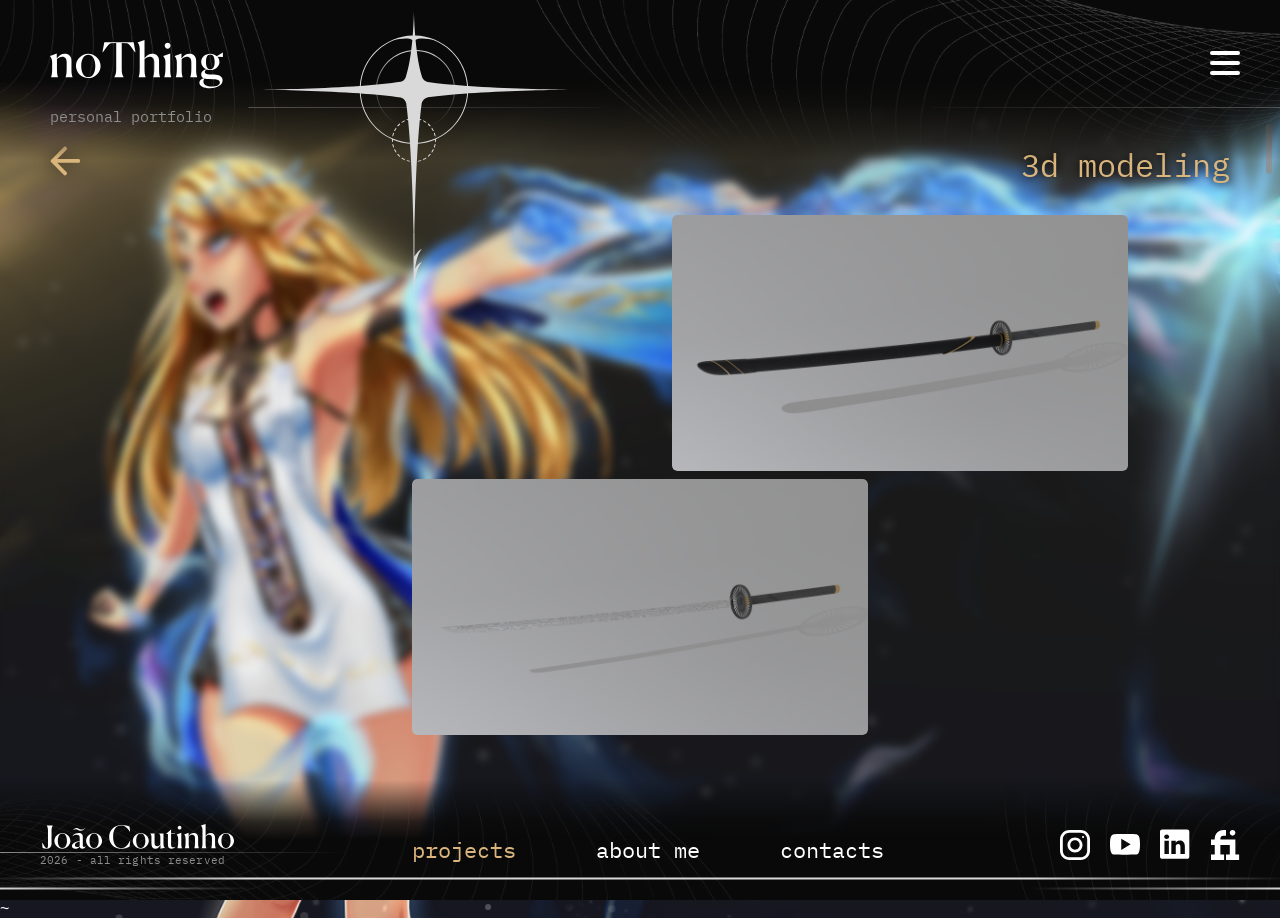
==== commit 88fdf092: "website operational" ====
--- a/3d-modeling.html
+++ b/3d-modeling.html
@@ -1,4 +1,4 @@
-<!DOCTYPE html>
+﻿<!DOCTYPE html>
 <html lang="pt">
 <head>
   <meta charset="UTF-8">
@@ -160,22 +160,9 @@
       <div class="nav-container">
 
         <div class="logo-container">      
-          <svg class="JoãoCoutinho"width="296" height="39" viewBox="0 0 296 39" fill="none" xmlns="http://www.w3.org/2000/svg">
-<path d="M16.5117 2.30469C14.9759 5.28038 14.5918 6.9127 14.5918 10.8965V30.7207C14.5916 35.4243 11.52 38.0643 6.48047 38.0645C4.65649 38.0645 2.73624 37.7278 0.864258 37.0078L0 29.0879L0.383789 28.9443C3.74379 34.3203 5.18411 37.1045 6.91211 37.1045C8.20807 37.1044 9.12012 35.7602 9.12012 33.4082V10.8965C9.12012 6.91267 8.73602 5.28042 7.2002 2.30469V2.20801H16.5117V2.30469Z" fill="white"/>
-<path fill-rule="evenodd" clip-rule="evenodd" d="M31.2314 13.7285C37.9512 13.7287 43.5672 19.4881 43.5674 25.9199C43.5674 32.3998 37.9993 38.0643 31.2314 38.0645C24.4634 38.0645 18.8954 32.3999 18.9434 25.9199C18.9915 19.4881 24.5596 13.7285 31.2314 13.7285ZM31.2314 14.6885C26.3355 14.6885 24.2237 20.16 24.2236 25.9199C24.2236 31.7279 26.2874 37.1045 31.2314 37.1045C36.1752 37.1043 38.2871 31.7278 38.2871 25.9199C38.287 20.1602 36.1271 14.6887 31.2314 14.6885Z" fill="white"/>
-<path fill-rule="evenodd" clip-rule="evenodd" d="M56.3633 13.7285C61.2113 13.7285 62.6514 16.4644 62.6514 19.4404V33.1201C62.6514 34.3201 63.1316 35.2323 64.5234 35.2324C65.2434 35.2324 66.012 34.9923 66.876 34.3203L66.9717 34.416C66.2517 35.952 64.8116 37.9199 61.9316 37.9199C59.5317 37.9199 58.2833 36.5284 57.9473 34.8965C56.4593 36.5763 54.0597 38.0643 51.0361 38.0645C48.2042 38.0645 45.8995 36.7203 45.8994 33.9844C45.8994 29.1364 52.8116 26.7838 57.8516 25.9678V20.7363C57.8516 18.2403 56.8435 16.6084 53.4355 16.6084C51.6116 16.6084 49.1157 17.0886 47.0518 18.7686L46.8115 18.4805C48.7795 15.6966 52.1875 13.7286 56.3633 13.7285ZM57.8516 26.7842C54.0596 27.6482 50.4121 29.2324 50.4121 32.4004C50.4122 34.2723 51.6601 35.4727 53.916 35.4727C55.5479 35.4726 57.0356 34.848 57.8516 34.0801V26.7842Z" fill="white"/>
-<path fill-rule="evenodd" clip-rule="evenodd" d="M79.9814 13.7285C86.7012 13.7287 92.3172 19.4881 92.3174 25.9199C92.3174 32.3998 86.7493 38.0643 79.9814 38.0645C73.2134 38.0645 67.6454 32.3999 67.6934 25.9199C67.7415 19.4881 73.3096 13.7285 79.9814 13.7285ZM79.9814 14.6885C75.0855 14.6885 72.9737 20.16 72.9736 25.9199C72.9736 31.7279 75.0374 37.1045 79.9814 37.1045C84.9252 37.1043 87.0371 31.7278 87.0371 25.9199C87.037 20.1602 84.8771 14.6887 79.9814 14.6885Z" fill="white"/>
-<path d="M122.288 1.48828C127.376 1.48828 131.841 2.78399 134.385 3.79199L135.345 11.6641L134.96 11.8086C130.256 5.18459 127.184 2.44824 121.664 2.44824C112.784 2.44836 109.232 9.84045 109.232 19.7764C109.232 29.7602 112.928 37.1043 121.376 37.1045C128.192 37.1045 131.792 32.4005 135.152 25.6807L135.536 25.8242L134.576 34.6084C133.76 35.2326 127.952 38.0645 121.376 38.0645C110.288 38.0643 103.137 30.0482 103.137 19.7764C103.137 9.55243 111.104 1.48838 122.288 1.48828Z" fill="white"/>
-<path fill-rule="evenodd" clip-rule="evenodd" d="M151.747 13.7285C158.467 13.7287 164.083 19.4881 164.083 25.9199C164.083 32.3998 158.515 38.0643 151.747 38.0645C144.979 38.0645 139.411 32.3999 139.459 25.9199C139.507 19.4881 145.075 13.7285 151.747 13.7285ZM151.747 14.6885C146.851 14.6885 144.739 20.16 144.739 25.9199C144.739 31.7279 146.803 37.1045 151.747 37.1045C156.691 37.1043 158.803 31.7278 158.803 25.9199C158.803 20.1602 156.643 14.6887 151.747 14.6885Z" fill="white"/>
-<path d="M172.938 29.1367C172.938 32.4964 174.474 34.2246 177.162 34.2246C179.466 34.2244 180.905 32.928 181.817 31.2002V19.6807C181.817 17.2807 181.05 15.6 179.706 14.5439V14.4482H186.617V29.1846C186.617 34.272 187.242 35.1842 188.777 36.2881V36.3838L182.058 37.9199V31.9678C180.426 35.0877 178.218 38.0642 174.33 38.0645C170.25 38.0645 168.138 34.8963 168.138 29.9043V19.6807C168.138 17.2327 167.322 15.5999 166.122 14.5439V14.4482H172.938V29.1367Z" fill="white"/>
-<path d="M198.312 14.4482H204.505V15.3125H198.312V32.1123C198.313 34.4163 199.369 35.6641 201.673 35.6641C203.353 35.664 204.6 34.9928 204.841 34.8486L204.984 35.04C203.64 36.912 201.529 38.0644 198.841 38.0645C196.009 38.0645 193.465 36.7679 193.465 32.2559V15.3125H190.873V15.0244L197.833 9.02441H198.312V14.4482Z" fill="white"/>
-<path fill-rule="evenodd" clip-rule="evenodd" d="M282.716 13.7285C289.436 13.7287 295.052 19.4881 295.052 25.9199C295.052 32.3998 289.484 38.0643 282.716 38.0645C275.948 38.0645 270.38 32.3999 270.428 25.9199C270.476 19.4881 276.044 13.7285 282.716 13.7285ZM282.716 14.6885C277.82 14.6885 275.708 20.16 275.708 25.9199C275.708 31.7279 277.772 37.1045 282.716 37.1045C287.66 37.1043 289.771 31.7278 289.771 25.9199C289.771 20.1601 287.612 14.6887 282.716 14.6885Z" fill="white"/>
-<path d="M214.017 27.9844C214.017 32.1122 214.113 34.6081 215.073 37.248V37.3447H208.113V37.248C208.785 34.6081 209.217 32.2081 209.217 28.0322V22.5605C209.217 19.4885 208.209 17.6642 207.057 16.3682V16.0322L214.017 13.4883V27.9844Z" fill="white"/>
-<path d="M225.216 18.0967L225.407 18.1445C227.471 15.6485 229.776 13.7285 233.136 13.7285C237.504 13.7286 239.903 16.4165 239.903 20.6885V27.9844C239.903 32.3042 240 34.6081 241.008 37.248V37.3447H234.048V37.248C234.912 34.6081 235.104 32.0641 235.104 28.0322V21.792C235.103 19.0561 233.903 16.6562 230.688 16.6562C228.672 16.6563 226.799 17.5687 225.407 19.0566V27.9844C225.407 32.1602 225.504 34.6081 226.464 37.248V37.3447H219.504V37.248C220.416 34.6082 220.607 32.2561 220.607 28.0322V22.3682C220.607 19.2002 219.599 17.4239 218.447 16.1279V16.0322L225.216 13.4883V18.0967Z" fill="white"/>
-<path d="M251.372 18.1445C253.436 15.6486 255.74 13.7286 259.1 13.7285C263.468 13.7285 265.916 16.4165 265.916 20.6885V28.0322C265.916 32.3041 266.012 34.6081 266.972 37.248V37.3447H260.012V37.248C260.924 34.6081 261.116 32.0162 261.116 28.0322V21.792C261.116 19.0562 259.868 16.6564 256.7 16.6562C254.636 16.6562 252.812 17.5685 251.372 19.1045V28.0322C251.372 32.1601 251.516 34.6082 252.476 37.248V37.3447H245.516V37.248C246.38 34.6081 246.572 32.2562 246.572 28.0322V8.83203C246.572 5.71216 245.564 3.88777 244.412 2.5918V2.49609L251.372 0V18.1445Z" fill="white"/>
-<path d="M66.999 5.21289C65.3142 7.87838 60.8063 12.4585 56.25 9.45898C51.6937 6.4595 47.7656 8.88514 46.3711 10.4727C47.8342 8.63643 51.5719 5.26351 54.8174 6.46191C58.874 7.95995 61.584 10.9629 66.999 5.21289Z" fill="white"/>
-<path d="M211.377 2.83203C212.961 2.83203 214.257 4.17597 214.257 5.75977C214.257 7.34377 212.961 8.64062 211.377 8.64062C209.793 8.64058 208.497 7.34374 208.497 5.75977C208.497 4.176 209.793 2.83207 211.377 2.83203Z" fill="white"/>
-          </svg>
+          <svg class="noThing" width="173" height="49" viewBox="0 0 173 49" fill="none" xmlns="http://www.w3.org/2000/svg">
+<path d="M8.01597 37.248V37.344H1.05597V37.248C1.96797 34.608 2.15997 32.256 2.15997 28.032V22.368C2.15997 19.2 1.15197 17.424 -2.87592e-05 16.128V16.032L6.76797 13.488V18.096L6.95997 18.144C9.02397 15.648 11.328 13.728 14.688 13.728C19.056 13.728 21.456 16.416 21.456 20.688V27.984C21.456 32.304 21.552 34.608 22.56 37.248V37.344H15.6V37.248C16.464 34.608 16.656 32.064 16.656 28.032V21.792C16.656 19.056 15.456 16.656 12.24 16.656C10.224 16.656 8.35197 17.568 6.95997 19.056V27.984C6.95997 32.16 7.05597 34.608 8.01597 37.248ZM38.2522 38.064C31.4842 38.064 25.9162 32.4 25.9642 25.92C26.0122 19.488 31.5802 13.728 38.2522 13.728C44.9722 13.728 50.5882 19.488 50.5882 25.92C50.5882 32.4 45.0202 38.064 38.2522 38.064ZM38.2522 37.104C43.1962 37.104 45.3082 31.728 45.3082 25.92C45.3082 20.16 43.1482 14.688 38.2522 14.688C33.3562 14.688 31.2442 20.16 31.2442 25.92C31.2442 31.728 33.3082 37.104 38.2522 37.104ZM73.6511 37.248V37.344H64.2911V37.248C65.8271 34.272 66.2111 32.592 66.2111 28.656V3.02399L60.9791 3.21599C58.8671 3.31199 55.3631 8.78399 52.8671 12.24L52.4831 12.096L54.3071 2.20799H83.6351L85.4591 12.096L85.0751 12.24C82.5791 8.78399 79.0751 3.31199 76.9631 3.21599L71.7311 3.02399V28.656C71.7311 32.64 72.0671 34.272 73.6511 37.248ZM95.622 37.344H88.662V37.248C89.526 34.608 89.718 32.256 89.718 28.032V8.83199C89.718 5.71199 88.71 3.88799 87.558 2.59199V2.49599L94.518 -8.58307e-06V18.144C96.582 15.648 98.886 13.728 102.246 13.728C106.614 13.728 109.062 16.416 109.062 20.688V28.032C109.062 32.304 109.158 34.608 110.118 37.248V37.344H103.158V37.248C104.07 34.608 104.262 32.016 104.262 28.032V21.792C104.262 19.056 103.014 16.656 99.846 16.656C97.782 16.656 95.958 17.568 94.518 19.104V28.032C94.518 32.16 94.662 34.608 95.622 37.248V37.344ZM120.497 5.75999C120.497 7.34399 119.201 8.63999 117.617 8.63999C116.033 8.63999 114.737 7.34399 114.737 5.75999C114.737 4.17599 116.033 2.83199 117.617 2.83199C119.201 2.83199 120.497 4.17599 120.497 5.75999ZM114.353 37.344V37.248C115.025 34.608 115.457 32.208 115.457 28.032V22.56C115.457 19.488 114.449 17.664 113.297 16.368V16.032L120.257 13.488V27.984C120.257 32.112 120.353 34.608 121.313 37.248V37.344H114.353ZM132.703 37.248V37.344H125.743V37.248C126.655 34.608 126.847 32.256 126.847 28.032V22.368C126.847 19.2 125.839 17.424 124.687 16.128V16.032L131.455 13.488V18.096L131.647 18.144C133.711 15.648 136.015 13.728 139.375 13.728C143.743 13.728 146.143 16.416 146.143 20.688V27.984C146.143 32.304 146.239 34.608 147.247 37.248V37.344H140.287V37.248C141.151 34.608 141.343 32.064 141.343 28.032V21.792C141.343 19.056 140.143 16.656 136.927 16.656C134.911 16.656 133.039 17.568 131.647 19.056V27.984C131.647 32.16 131.743 34.608 132.703 37.248ZM160.311 29.232C163.431 29.232 164.631 26.112 164.631 21.936C164.631 17.712 163.479 14.592 160.263 14.592C157.047 14.592 155.991 17.712 155.991 21.936C155.991 26.112 157.191 29.232 160.311 29.232ZM172.599 40.512C172.455 44.592 168.135 48.144 159.879 48.144C153.831 48.144 149.367 46.128 149.367 42.672C149.367 40.224 151.623 38.784 153.927 38.208C152.295 37.584 151.191 36.432 151.191 34.464C151.191 31.488 153.687 29.904 156.231 29.232C153.255 27.888 151.191 25.152 151.191 21.936C151.191 17.28 155.223 13.728 160.263 13.728C162.759 13.728 165.063 14.64 166.695 16.128L172.791 12.576L172.887 12.624V16.896H172.695L167.367 16.8C168.663 18.192 169.431 19.968 169.431 21.936C169.431 26.4 165.351 30.096 160.311 30.096C159.063 30.096 157.911 29.856 156.855 29.472C155.271 30.24 154.743 31.2 154.743 32.112C154.743 33.888 156.615 34.368 159.543 34.464L164.343 34.608C168.759 34.752 172.743 36.528 172.599 40.512ZM161.847 46.464C167.175 46.464 169.863 44.736 169.863 42.384C169.863 40.032 167.223 39.312 164.007 39.216L158.823 39.024C157.335 38.976 155.895 38.832 154.647 38.448C154.023 39.024 153.447 39.984 153.447 41.376C153.447 44.592 156.423 46.464 161.847 46.464Z" fill="white"/>
+</svg>
           <h2 class="professional-portfolio">personal portfolio</h2>
           <div class="LogoHeaderContainer">
             <svg class="LogoHeader"width="318" height="301" viewBox="0 0 318 301" fill="none" xmlns="http://www.w3.org/2000/svg">
@@ -257,7 +244,7 @@
         <img src="images\waves blured.png" alt="Waves Blured" class="footer-waves-blured">
         <div class="footer-content">
           <div class="footer-content-text"> 
-            <svg class="footer-content-JoãoCoutinho"width="196.7" height="25.38" viewBox="0 0 296 39" fill="none" xmlns="http://www.w3.org/2000/svg">
+            <svg class="footer-content-noThing"width="196.7" height="25.38" viewBox="0 0 296 39" fill="none" xmlns="http://www.w3.org/2000/svg">
               <path d="M16.5117 2.30469C14.9759 5.28038 14.5918 6.9127 14.5918 10.8965V30.7207C14.5916 35.4243 11.52 38.0643 6.48047 38.0645C4.65649 38.0645 2.73624 37.7278 0.864258 37.0078L0 29.0879L0.383789 28.9443C3.74379 34.3203 5.18411 37.1045 6.91211 37.1045C8.20807 37.1044 9.12012 35.7602 9.12012 33.4082V10.8965C9.12012 6.91267 8.73602 5.28042 7.2002 2.30469V2.20801H16.5117V2.30469Z" fill="white"/>
               <path fill-rule="evenodd" clip-rule="evenodd" d="M31.2314 13.7285C37.9512 13.7287 43.5672 19.4881 43.5674 25.9199C43.5674 32.3998 37.9993 38.0643 31.2314 38.0645C24.4634 38.0645 18.8954 32.3999 18.9434 25.9199C18.9915 19.4881 24.5596 13.7285 31.2314 13.7285ZM31.2314 14.6885C26.3355 14.6885 24.2237 20.16 24.2236 25.9199C24.2236 31.7279 26.2874 37.1045 31.2314 37.1045C36.1752 37.1043 38.2871 31.7278 38.2871 25.9199C38.287 20.1602 36.1271 14.6887 31.2314 14.6885Z" fill="white"/>
               <path fill-rule="evenodd" clip-rule="evenodd" d="M56.3633 13.7285C61.2113 13.7285 62.6514 16.4644 62.6514 19.4404V33.1201C62.6514 34.3201 63.1316 35.2323 64.5234 35.2324C65.2434 35.2324 66.012 34.9923 66.876 34.3203L66.9717 34.416C66.2517 35.952 64.8116 37.9199 61.9316 37.9199C59.5317 37.9199 58.2833 36.5284 57.9473 34.8965C56.4593 36.5763 54.0597 38.0643 51.0361 38.0645C48.2042 38.0645 45.8995 36.7203 45.8994 33.9844C45.8994 29.1364 52.8116 26.7838 57.8516 25.9678V20.7363C57.8516 18.2403 56.8435 16.6084 53.4355 16.6084C51.6116 16.6084 49.1157 17.0886 47.0518 18.7686L46.8115 18.4805C48.7795 15.6966 52.1875 13.7286 56.3633 13.7285ZM57.8516 26.7842C54.0596 27.6482 50.4121 29.2324 50.4121 32.4004C50.4122 34.2723 51.6601 35.4727 53.916 35.4727C55.5479 35.4726 57.0356 34.848 57.8516 34.0801V26.7842Z" fill="white"/>
@@ -349,3 +336,5 @@
   <script src="js/image insert_3d_modeling.js" defer></script>
 </body>
 </html>
+
+
